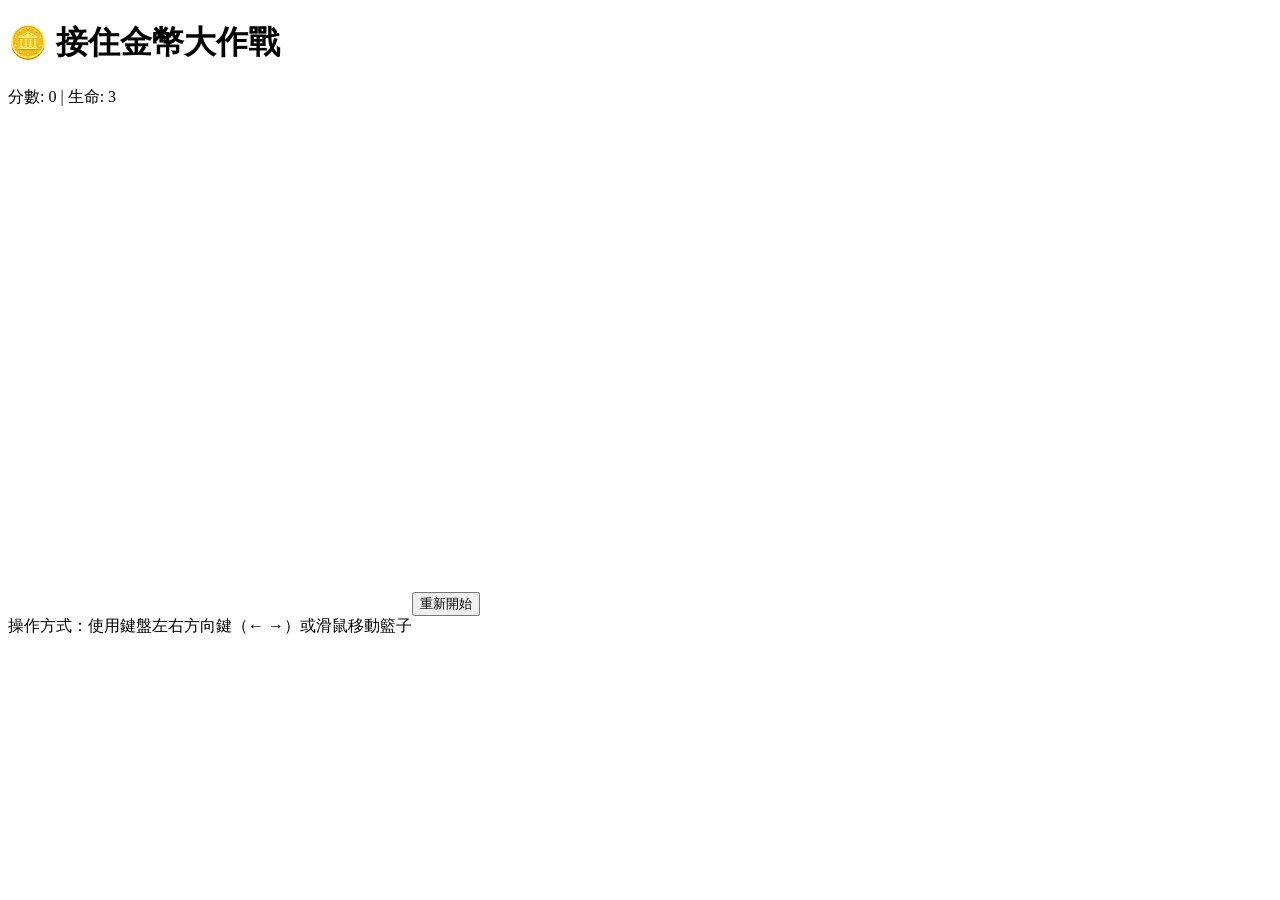
==== game1/index.html @ 194dc1bf "Create index.html html架構" ====
<!DOCTYPE html>
<html lang="zh-Hant">
<head>
  <meta charset="UTF-8">
  <meta name="viewport" content="width=device-width, initial-scale=1.0">
  <title>接住金幣小遊戲 - Game 1</title>
  <link rel="stylesheet" href="style.css">
</head>
<body>

  <h1>🪙 接住金幣大作戰</h1>
  <div id="info">分數: <span id="score">0</span> | 生命: <span id="lives">3</span></div>
  <canvas id="gameCanvas" width="400" height="500"></canvas>
  <button id="restartBtn" onclick="resetGame()">重新開始</button>
  <div class="hint">操作方式：使用鍵盤左右方向鍵（← →）或滑鼠移動籃子</div>

  <script src="script.js"></script>
</body>
</html>
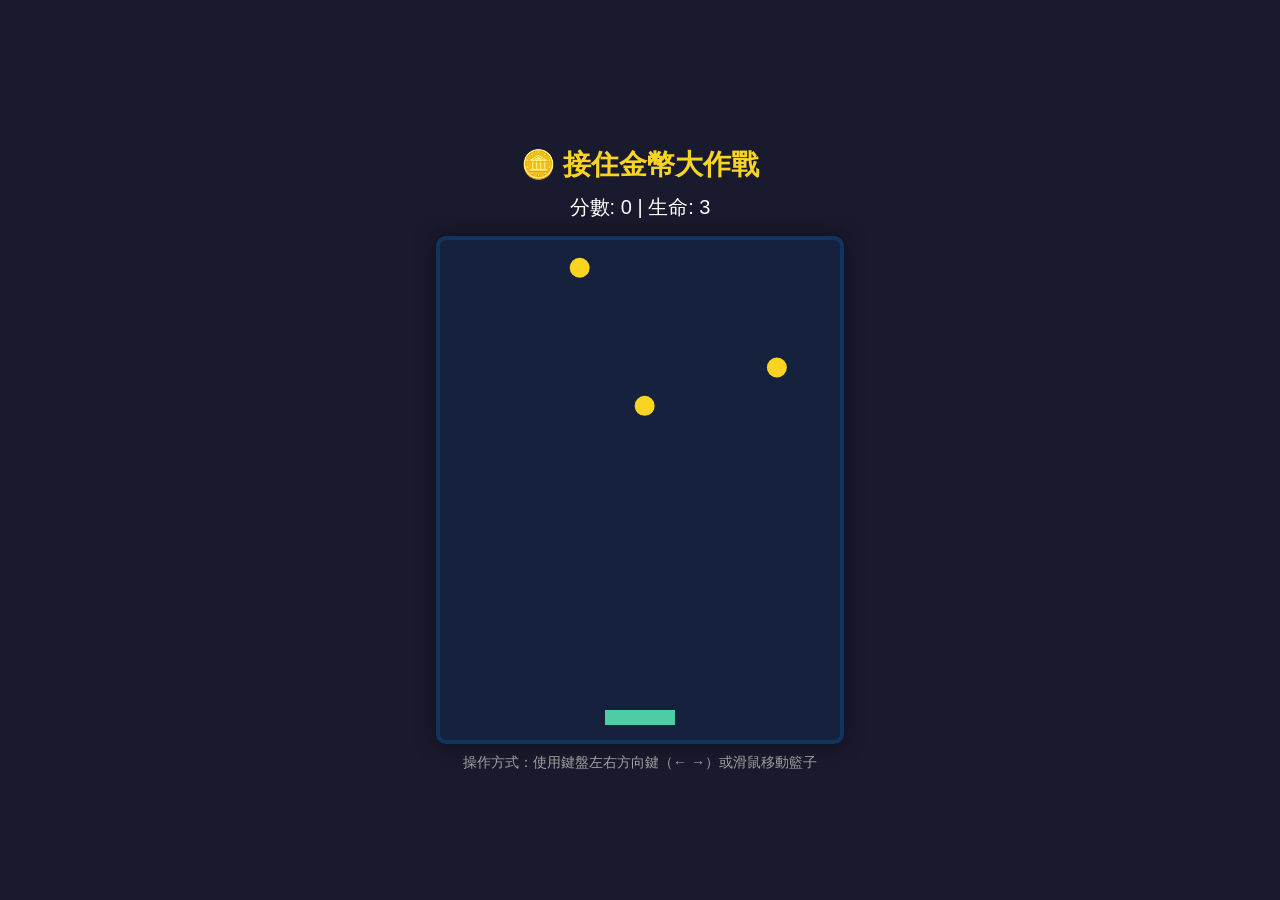
==== commit 099451d9: "Update index.html /game1/" ====
--- a/game1/index.html
+++ b/game1/index.html
@@ -4,7 +4,7 @@
   <meta charset="UTF-8">
   <meta name="viewport" content="width=device-width, initial-scale=1.0">
   <title>接住金幣小遊戲 - Game 1</title>
-  <link rel="stylesheet" href="style.css">
+  <link rel="stylesheet" href="/game1/style.css">
 </head>
 <body>
 
@@ -14,6 +14,6 @@
   <button id="restartBtn" onclick="resetGame()">重新開始</button>
   <div class="hint">操作方式：使用鍵盤左右方向鍵（← →）或滑鼠移動籃子</div>
 
-  <script src="script.js"></script>
+  <script src="/game1/script.js"></script>
 </body>
 </html>
--- a/game1/style.css
+++ b/game1/style.css
@@ -0,0 +1,52 @@
+body {
+  margin: 0;
+  display: flex;
+  flex-direction: column;
+  align-items: center;
+  justify-content: center;
+  height: 100vh;
+  background-color: #1a1a2e;
+  color: #ffffff;
+  font-family: 'Segoe UI', Tahoma, Geneva, Verdana, sans-serif;
+  user-select: none;
+}
+
+h1 {
+  margin-bottom: 10px;
+  font-size: 28px;
+  color: #f9d423;
+}
+
+#info {
+  font-size: 20px;
+  margin-bottom: 15px;
+}
+
+canvas {
+  background-color: #16213e;
+  border: 4px solid #0f3460;
+  border-radius: 10px;
+  box-shadow: 0 0 20px rgba(0, 0, 0, 0.5);
+}
+
+#restartBtn {
+  margin-top: 15px;
+  padding: 10px 24px;
+  font-size: 18px;
+  background-color: #e94560;
+  color: white;
+  border: none;
+  border-radius: 5px;
+  cursor: pointer;
+  display: none;
+}
+
+#restartBtn:hover {
+  background-color: #ff2e63;
+}
+
+.hint {
+  margin-top: 10px;
+  font-size: 14px;
+  color: #a0a0a0;
+}
